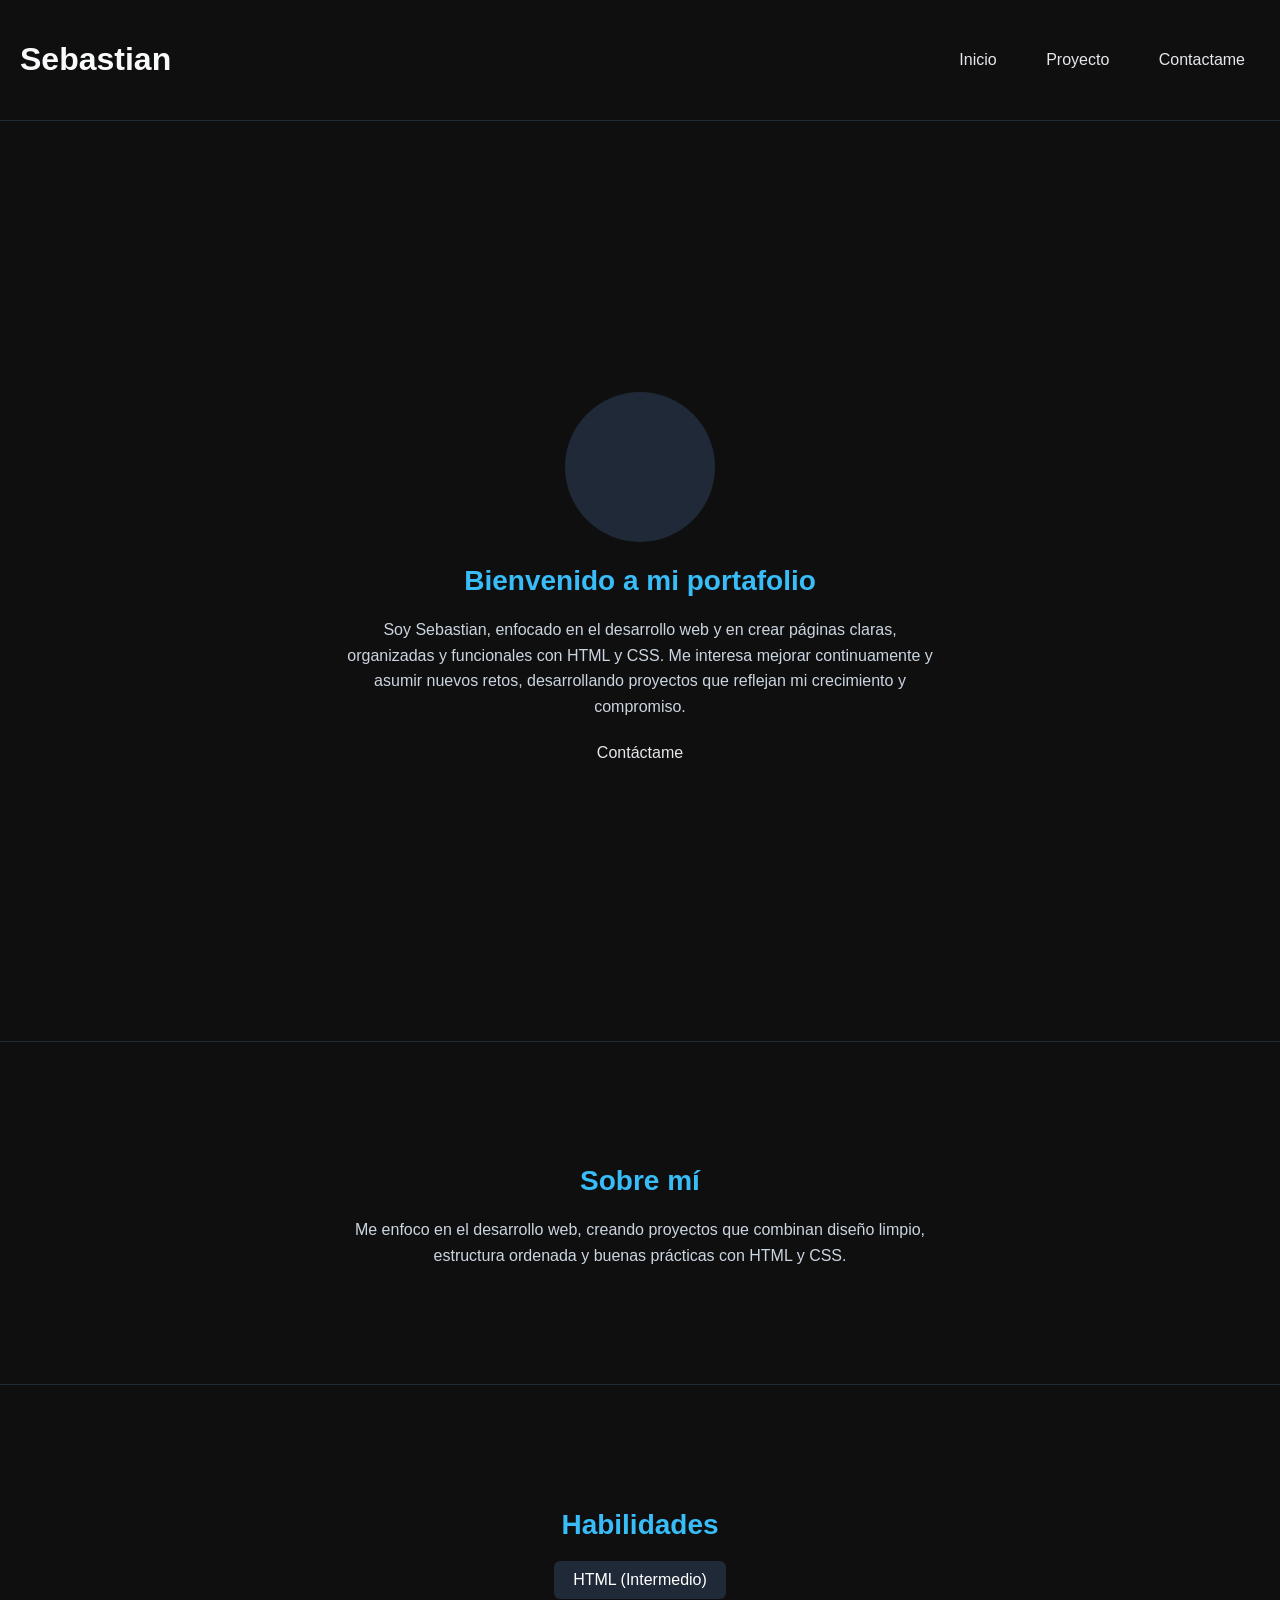
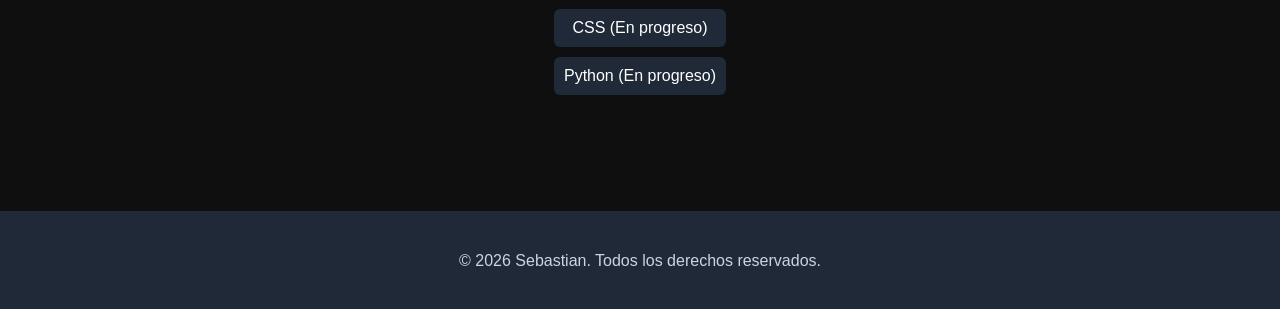
==== index.html @ 456dfbf9 "style css intermedio" ====
<!DOCTYPE html>
<html lang="es">
<head>
  <meta charset="UTF-8">
  <meta name="viewport" content="width=device-width, initial-scale=1.0">
  <title>Portafolio de Sebastian</title>
  <link href="css/style.css" rel="stylesheet">
</head>
<body>
<header>
  <h1>Sebastian</h1>
  <nav>
    <a href="index.html" class="btn">Inicio</a>
    <a href="mascotas.html" class="btn">Proyecto</a>
    <a href="contacto.html" class="btn"> Contactame</a>

  </nav>
</header>

<main>
  <section> 
    <div>
      <div class="foto"></div>  <!-- Aquí puedes agregar una foto tuya usando CSS -->

      <h2>Bienvenido a mi portafolio</h2>
      <p>Soy Sebastian, enfocado en el desarrollo web y en crear páginas claras, organizadas y funcionales con HTML y CSS. Me interesa mejorar continuamente y asumir nuevos retos, desarrollando proyectos que reflejan mi crecimiento y compromiso.</p>
      <a href="contacto.html" class="btn">Contáctame</a>
    </div>
  </section>

<section>
  <div>
    <h2>Sobre mí</h2>
    <p>Me enfoco en el desarrollo web, creando proyectos que combinan diseño limpio, estructura ordenada y buenas prácticas con HTML y CSS.</p>
  </div>
</section>

<section>
  <div>
    <h2>Habilidades</h2>
    <ul>
      <li>HTML (Intermedio)</li>
      <li>CSS (En progreso)</li>
      <li>Python (En progreso)</li>
    </ul>
  </div>
</section>
</main>
<footer>
  <p>&copy; 2026 Sebastian. Todos los derechos reservados.</p>
</footer>
</body>
</html>
---- css/style.css ----
body{
    background-color: #0f0f0f; /* fondo oscuro */
    color: white; /* texto blanco */
    margin: 0;
    font-family: Arial, sans-serif;
}

header{
  display: flex;
  justify-content: space-between;
  align-items: center;
  padding: 20px; 
  border-bottom: 1px solid #1f2937;
}

.foto {
  width: 150px;
  height: 150px;
  background-color: #1f2937;
  border-radius: 50%;
  margin: 0 auto 20px;
}

h1{
    color:#f9fafb; /* blanco suave */
}

h2{
    color: #38bdf8; /* azul moderno */
    text-align: center;
    font-size: 28px;
    margin-bottom: 20px;
}

p{
  color:#cbd5e1;
  text-align: center;
  line-height: 1.6;
}

nav a {
  color: #e5e7eb;
  text-decoration: none;
  margin-left: 15px;
  transition: 0.3s;

}

nav a:hover {
  color: #ff4d4d;
}

section{
  display: flex;
  justify-content: center;
  padding: 100px 20px; 
  border-bottom: 1px solid #1f2937;
}
section:first-of-type {
  min-height: 80vh;
  display: flex;
  align-items: center;
}

section div{
  max-width: 600px;
  text-align: center;
}

ul {
  list-style: none;
  padding: 0;
}

li {
  background-color: #1f2937;
  margin: 10px 0;
  padding: 10px;
  border-radius: 6px;
}

.btn {
  display: inline-block;
  color: #e5e7eb;
  padding: 8px 15px;
  text-decoration: none;
  border-radius: 6px;
  transition: 0.3s;
}



.btn:hover {
  background-color: #b91c1c;
  color: white;
  transform: scale(1.05);
}
footer{
  text-align: center;
  padding: 20px;
  background-color: #1f2937;
  color: #e5e7eb;
}
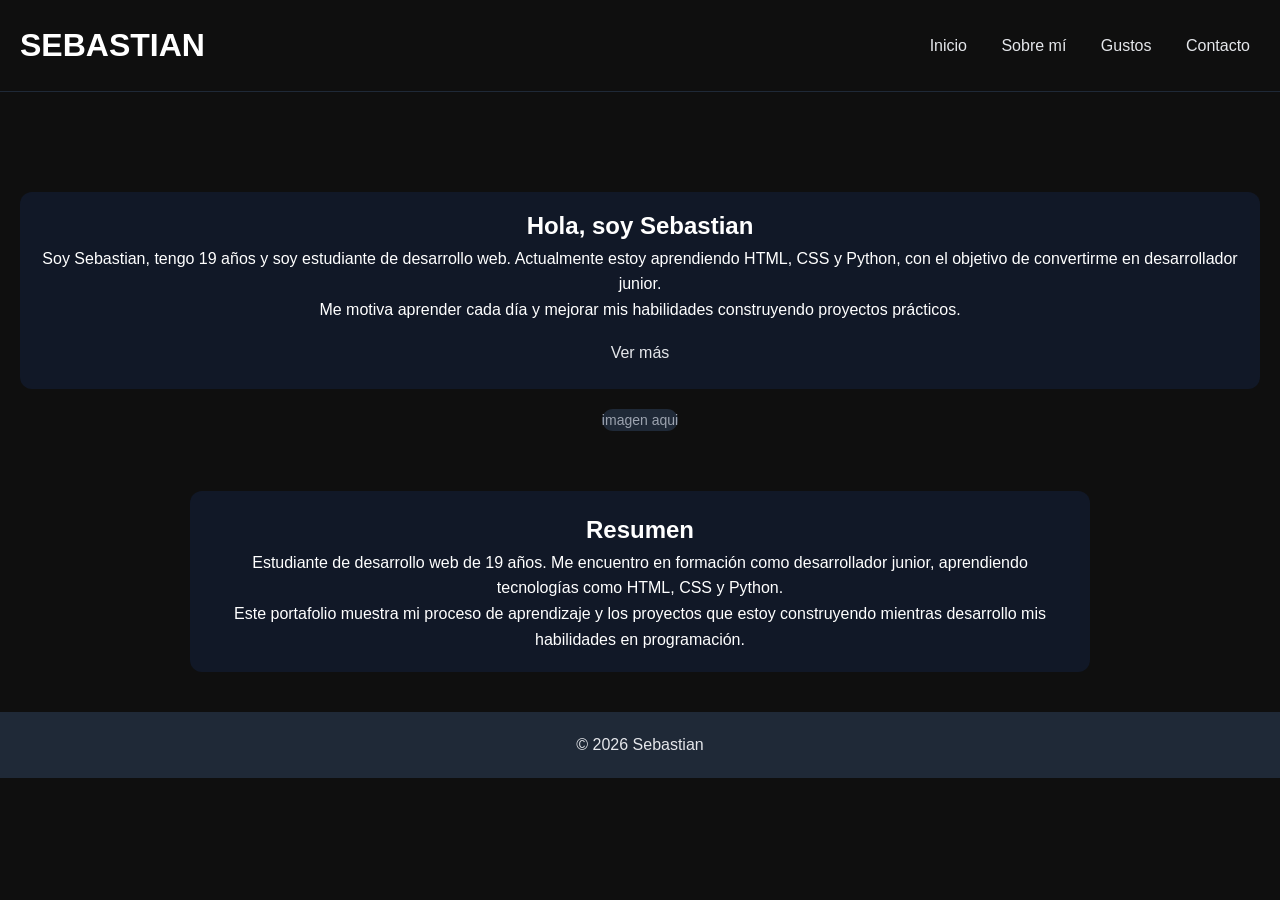
==== commit 4187c98e: "portafolio test" ====
--- a/index.html
+++ b/index.html
@@ -3,51 +3,68 @@
 <head>
   <meta charset="UTF-8">
   <meta name="viewport" content="width=device-width, initial-scale=1.0">
-  <title>Portafolio de Sebastian</title>
-  <link href="css/style.css" rel="stylesheet">
+  <title>Inicio | Portafolio</title>
+  <link rel="stylesheet" href="css/style.css">
 </head>
 <body>
+
 <header>
-  <h1>Sebastian</h1>
+  <h1>SEBASTIAN</h1>
+<input type="checkbox" id="menu-toggle">
+
+<label for="menu-toggle" class="menu-icon">
+  ☰
+</label>
   <nav>
-    <a href="index.html" class="btn">Inicio</a>
-    <a href="mascotas.html" class="btn">Proyecto</a>
-    <a href="contacto.html" class="btn"> Contactame</a>
-
+    <a href="index.html">Inicio</a>
+    <a href="sobre.html">Sobre mí</a>
+    <a href="gustos.html">Gustos</a>
+    <a href="contacto.html">Contacto</a>
   </nav>
 </header>
 
 <main>
-  <section> 
-    <div>
-      <div class="foto"></div>  <!-- Aquí puedes agregar una foto tuya usando CSS -->
 
-      <h2>Bienvenido a mi portafolio</h2>
-      <p>Soy Sebastian, enfocado en el desarrollo web y en crear páginas claras, organizadas y funcionales con HTML y CSS. Me interesa mejorar continuamente y asumir nuevos retos, desarrollando proyectos que reflejan mi crecimiento y compromiso.</p>
-      <a href="contacto.html" class="btn">Contáctame</a>
-    </div>
-  </section>
+<section class="hero">
 
-<section>
-  <div>
-    <h2>Sobre mí</h2>
-    <p>Me enfoco en el desarrollo web, creando proyectos que combinan diseño limpio, estructura ordenada y buenas prácticas con HTML y CSS.</p>
+  <div class="hero-text">
+    <h2>Hola, soy Sebastian</h2>
+    <p>
+      Soy Sebastian, tengo 19 años y soy estudiante de desarrollo web. Actualmente estoy aprendiendo HTML, CSS y Python, con el objetivo de convertirme en desarrollador junior.
+    </p>
+    
+    <p>
+      Me motiva aprender cada día y mejorar mis habilidades construyendo proyectos prácticos.
+    </p>
+
+
+<a href="sobre.html" class="btn">Ver más</a>
   </div>
+
+  <div class="hero-img">
+   imagen aqui
+  </div>
+
 </section>
 
 <section>
-  <div>
-    <h2>Habilidades</h2>
-    <ul>
-      <li>HTML (Intermedio)</li>
-      <li>CSS (En progreso)</li>
-      <li>Python (En progreso)</li>
-    </ul>
+  <div class="card">
+    <h2>Resumen</h2>
+
+    <p>
+      Estudiante de desarrollo web de 19 años. Me encuentro en formación como desarrollador junior, aprendiendo tecnologías como HTML, CSS y Python.
+    </p>
+
+    <p>
+      Este portafolio muestra mi proceso de aprendizaje y los proyectos que estoy construyendo mientras desarrollo mis habilidades en programación.
+    </p>
   </div>
 </section>
 </main>
+
 <footer>
-  <p>&copy; 2026 Sebastian. Todos los derechos reservados.</p>
+  <p>&copy; 2026 Sebastian</p>
 </footer>
+
 </body>
 </html>
--- a/css/style.css
+++ b/css/style.css
@@ -1,103 +1,236 @@
-body{
-    background-color: #0f0f0f; /* fondo oscuro */
-    color: white; /* texto blanco */
-    margin: 0;
-    font-family: Arial, sans-serif;
-}
-
-header{
+/* base */
+* {
+  margin: 0;
+  padding: 0;
+  box-sizing: border-box;
+}
+
+body {
+  background-color: #0f0f0f;
+  color: white;
+  font-family: Arial, sans-serif;
+  line-height: 1.6;
+}
+
+/* header */
+header {
   display: flex;
   justify-content: space-between;
   align-items: center;
-  padding: 20px; 
+  padding: 20px;
   border-bottom: 1px solid #1f2937;
-}
-
-.foto {
-  width: 150px;
-  height: 150px;
+  position: relative;
+}
+
+nav a {
+  color: #e5e7eb;
+  text-decoration: none;
+  margin-left: 10px;
+  padding: 6px 10px;
+  border-radius: 6px;
+  transition: 0.3s;
+}
+
+nav a:hover {
+  background-color: #b91c1c;
+  color: white;
+}
+
+/* layout */
+main {
+  margin-top: 80px;
+}
+
+section {
+  display: flex;
+  justify-content: center;
+  padding: 40px 20px;
+}
+
+/* cards */
+.card {
+  background-color: #111827;
+  padding: 25px;
+  border-radius: 12px;
+  max-width: 900px;
+  width: 100%;
+  text-align: center;
+  transition: 0.3s;
+}
+
+.card:hover {
+  transform: translateY(-5px);
   background-color: #1f2937;
-  border-radius: 50%;
-  margin: 0 auto 20px;
-}
-
-h1{
-    color:#f9fafb; /* blanco suave */
-}
-
-h2{
-    color: #38bdf8; /* azul moderno */
-    text-align: center;
-    font-size: 28px;
-    margin-bottom: 20px;
-}
-
-p{
-  color:#cbd5e1;
-  text-align: center;
-  line-height: 1.6;
-}
-
-nav a {
-  color: #e5e7eb;
-  text-decoration: none;
-  margin-left: 15px;
-  transition: 0.3s;
-
-}
-
-nav a:hover {
-  color: #ff4d4d;
-}
-
-section{
-  display: flex;
-  justify-content: center;
-  padding: 100px 20px; 
-  border-bottom: 1px solid #1f2937;
-}
-section:first-of-type {
-  min-height: 80vh;
+}
+
+/* hero */
+.hero {
+  min-height: 85vh;
   display: flex;
   align-items: center;
-}
-
-section div{
-  max-width: 600px;
-  text-align: center;
-}
-
-ul {
-  list-style: none;
-  padding: 0;
-}
-
-li {
+  justify-content: center;
+  gap: 40px;
+  padding: 40px;
+}
+
+.hero-text {
+  flex: 1;
+  padding: 20px;
+  background-color: #111827;
+  border-radius: 12px;
+}
+
+.hero-img {
+  flex: 1;
+  height: 350px;
   background-color: #1f2937;
-  margin: 10px 0;
-  padding: 10px;
-  border-radius: 6px;
-}
-
+  border-radius: 12px;
+  display: flex;
+  align-items: center;
+  justify-content: center;
+  color: #9ca3af;
+  font-size: 14px;
+}
+
+/* grid */
+.grid-section {
+  display: grid;
+  grid-template-columns: repeat(3, 1fr);
+  gap: 15px;
+  padding: 40px 20px;
+}
+
+/* botones */
 .btn {
   display: inline-block;
-  color: #e5e7eb;
+  margin-top: 10px;
   padding: 8px 15px;
+  color: #e5e7eb;
   text-decoration: none;
   border-radius: 6px;
   transition: 0.3s;
 }
 
-
-
 .btn:hover {
   background-color: #b91c1c;
   color: white;
-  transform: scale(1.05);
-}
-footer{
+}
+
+/* footer */
+footer {
   text-align: center;
   padding: 20px;
   background-color: #1f2937;
   color: #e5e7eb;
-}+}
+
+/* links contacto */
+.links {
+  display: flex;
+  gap: 15px;
+  justify-content: center;
+  margin-top: 10px;
+}
+
+.links a {
+  color: #e5e7eb;
+  text-decoration: none;
+  padding: 8px 12px;
+  background: #1f2937;
+  border-radius: 6px;
+  transition: 0.3s;
+}
+
+.links a:hover {
+  background: #b91c1c;
+  color: white;
+}
+
+/* menu hamburguesa */
+#menu-toggle {
+  display: none;
+}
+
+.menu-icon {
+  display: none;
+  font-size: 28px;
+  cursor: pointer;
+  color: white;
+}
+
+/* responsive */
+#menu-toggle {
+  display: none;
+}
+
+.menu-icon {
+  display: none;
+  font-size: 28px;
+  cursor: pointer;
+  color: white;
+}
+
+@media (max-width: 768px) {
+
+  .menu-icon {
+    display: block;
+  }
+
+  nav {
+    position: fixed;
+    top: 0;
+    right: -100%;
+    width: 70%;
+    height: 100vh;
+    background: #111827;
+
+    display: flex;
+    flex-direction: column;
+    align-items: center;
+    justify-content: center;
+
+    transition: 0.3s;
+    z-index: 1000;
+  }
+
+  nav a {
+    margin: 15px 0;
+    font-size: 18px;
+  }
+
+  #menu-toggle:checked + .menu-icon + nav {
+    right: 0;
+  }
+}
+
+  nav a:hover {
+    background-color: #1f2937;
+  }
+
+  #menu-toggle:checked + .menu-icon + nav {
+    max-height: 200px;
+  }
+
+  .hero {
+    flex-direction: column;
+    text-align: center;
+    min-height: auto;
+    padding: 20px;
+    gap: 20px;
+  }
+
+  .hero-img {
+    height: 250px;
+  }
+
+  .hero-text {
+    padding: 15px;
+  }
+
+  .grid-section {
+    grid-template-columns: 1fr;
+  }
+
+  .card {
+    padding: 20px;
+  }
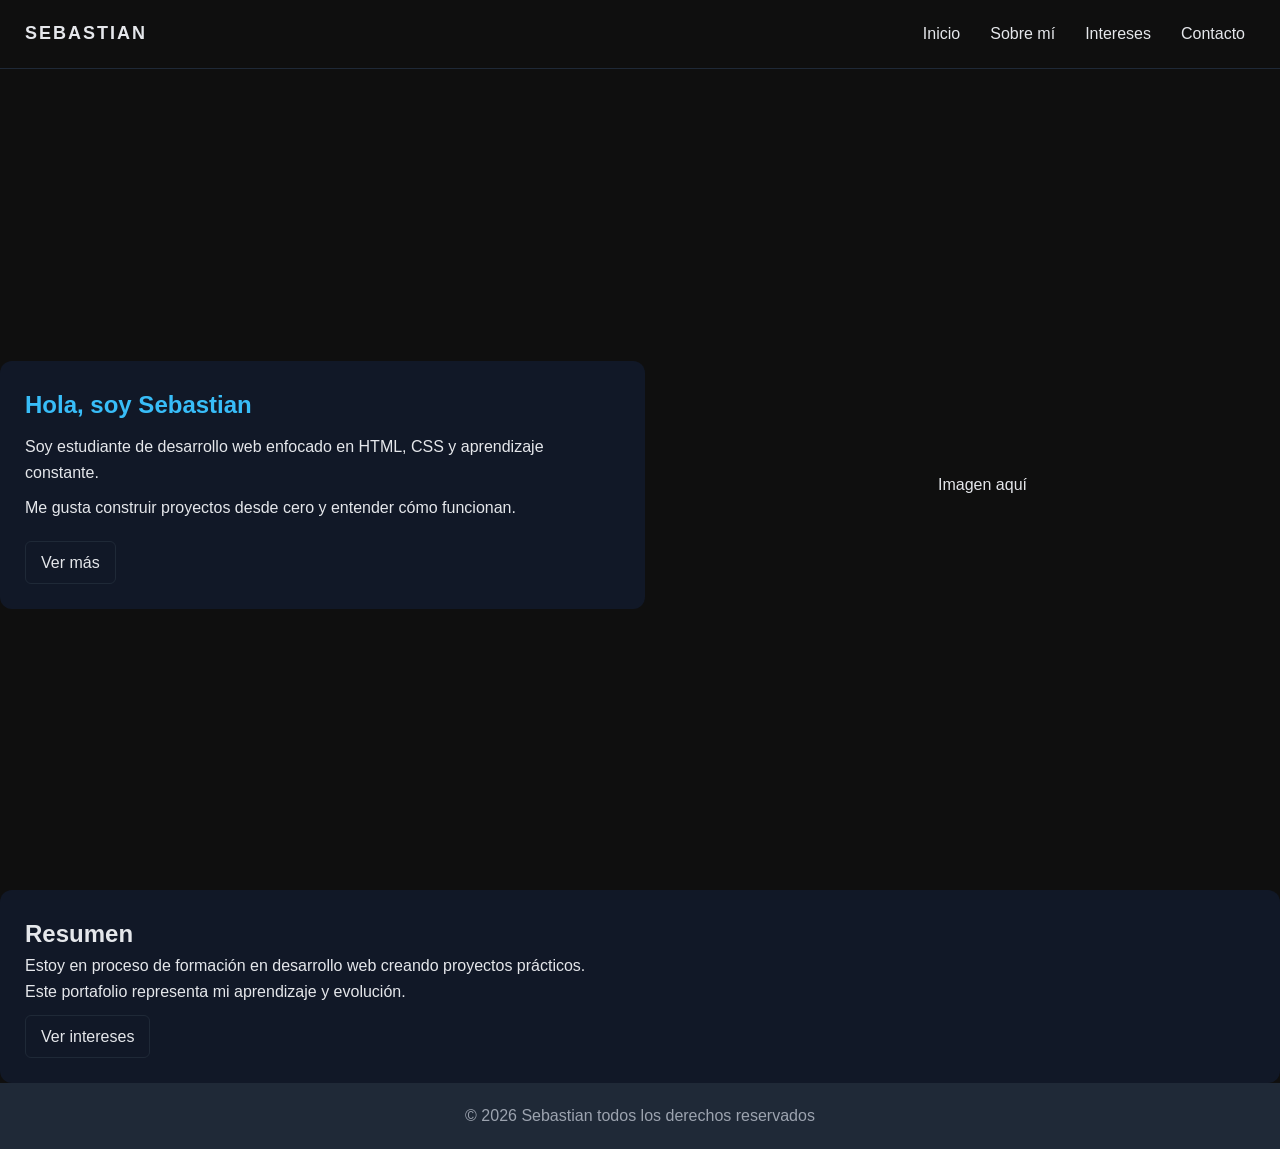
==== commit 41688c0f: "portafolio test" ====
--- a/index.html
+++ b/index.html
@@ -6,64 +6,76 @@
   <title>Inicio | Portafolio</title>
   <link rel="stylesheet" href="css/style.css">
 </head>
+
 <body>
 
-<header>
+<header class="header">
+
   <h1>SEBASTIAN</h1>
-<input type="checkbox" id="menu-toggle">
 
-<label for="menu-toggle" class="menu-icon">
-  ☰
-</label>
-  <nav>
-    <a href="index.html">Inicio</a>
-    <a href="sobre.html">Sobre mí</a>
-    <a href="gustos.html">Gustos</a>
-    <a href="contacto.html">Contacto</a>
+  <!-- MENU TOGGLE -->
+  <input type="checkbox" id="menu-toggle">
+
+  <label for="menu-toggle" class="menu-icon">☰</label>
+
+  <!-- NAV -->
+  <nav class="nav">
+    <a href="index.html" onclick="document.getElementById('menu-toggle').checked=false;">Inicio</a>
+    <a href="sobre.html" onclick="document.getElementById('menu-toggle').checked=false;">Sobre mí</a>
+    <a href="gustos.html" onclick="document.getElementById('menu-toggle').checked=false;">Intereses</a>
+    <a href="contacto.html" onclick="document.getElementById('menu-toggle').checked=false;">Contacto</a>
   </nav>
+
 </header>
 
 <main>
 
-<section class="hero">
+  <section class="hero">
 
-  <div class="hero-text">
-    <h2>Hola, soy Sebastian</h2>
-    <p>
-      Soy Sebastian, tengo 19 años y soy estudiante de desarrollo web. Actualmente estoy aprendiendo HTML, CSS y Python, con el objetivo de convertirme en desarrollador junior.
-    </p>
-    
-    <p>
-      Me motiva aprender cada día y mejorar mis habilidades construyendo proyectos prácticos.
-    </p>
+    <div class="hero-text">
+      <h2>Hola, soy Sebastian</h2>
 
+      <p>
+        Soy estudiante de desarrollo web enfocado en HTML, CSS y aprendizaje constante.
+      </p>
 
-<a href="sobre.html" class="btn">Ver más</a>
-  </div>
+      <p>
+        Me gusta construir proyectos desde cero y entender cómo funcionan.
+      </p>
 
-  <div class="hero-img">
-   imagen aqui
-  </div>
+      <a href="sobre.html" class="btn">Ver más</a>
+    </div>
 
-</section>
+    <div class="hero-img">
+      Imagen aquí
+    </div>
 
-<section>
-  <div class="card">
-    <h2>Resumen</h2>
+  </section>
 
-    <p>
-      Estudiante de desarrollo web de 19 años. Me encuentro en formación como desarrollador junior, aprendiendo tecnologías como HTML, CSS y Python.
-    </p>
+  <section>
+    <div class="container">
+      <div class="card">
 
-    <p>
-      Este portafolio muestra mi proceso de aprendizaje y los proyectos que estoy construyendo mientras desarrollo mis habilidades en programación.
-    </p>
-  </div>
-</section>
+        <h2>Resumen</h2>
+
+        <p>
+          Estoy en proceso de formación en desarrollo web creando proyectos prácticos.
+        </p>
+
+        <p>
+          Este portafolio representa mi aprendizaje y evolución.
+        </p>
+
+        <a href="gustos.html" class="btn">Ver intereses</a>
+
+      </div>
+    </div>
+  </section>
+
 </main>
 
 <footer>
-  <p>&copy; 2026 Sebastian</p>
+  <p>&copy; 2026 Sebastian todos los derechos reservados</p>
 </footer>
 
 </body>
--- a/css/style.css
+++ b/css/style.css
@@ -1,4 +1,3 @@
-/* base */
 * {
   margin: 0;
   padding: 0;
@@ -7,25 +6,45 @@
 
 body {
   background-color: #0f0f0f;
-  color: white;
+  color: #e5e7eb;
   font-family: Arial, sans-serif;
   line-height: 1.6;
+
+  min-height: 100vh;
+  display: flex;
+  flex-direction: column;
 }
 
-/* header */
+/* HEADER */
 header {
+  position: fixed;
+  top: 0;
+  width: 100%;
+  background: #0f0f0f;
+  border-bottom: 1px solid #1f2937;
+
   display: flex;
   justify-content: space-between;
   align-items: center;
-  padding: 20px;
-  border-bottom: 1px solid #1f2937;
-  position: relative;
+
+  padding: 15px 25px;
+  z-index: 1000;
+}
+
+header h1 {
+  font-size: 18px;
+  letter-spacing: 2px;
+}
+
+/* NAV DESKTOP */
+nav {
+  display: flex;
+  gap: 10px;
 }
 
 nav a {
   color: #e5e7eb;
   text-decoration: none;
-  margin-left: 10px;
   padding: 6px 10px;
   border-radius: 6px;
   transition: 0.3s;
@@ -36,25 +55,50 @@
   color: white;
 }
 
-/* layout */
+/* MAIN */
 main {
+  flex: 1;
   margin-top: 80px;
 }
 
-section {
+/* HERO */
+.hero {
+  min-height: 90vh;
   display: flex;
-  justify-content: center;
-  padding: 40px 20px;
+  align-items: center;
+  justify-content: space-between;
+  gap: 40px;
 }
 
-/* cards */
+.hero-text {
+  flex: 1;
+  padding: 25px;
+  background-color: #111827;
+  border-radius: 12px;
+}
+
+.hero-text h2 {
+  color: #38bdf8;
+  margin-bottom: 10px;
+}
+
+.hero-text p {
+  margin-bottom: 10px;
+}
+
+.hero-img {
+  flex: 1;
+  height: 350px;
+  display: flex;
+  align-items: center;
+  justify-content: center;
+}
+
+/* CARD */
 .card {
   background-color: #111827;
   padding: 25px;
   border-radius: 12px;
-  max-width: 900px;
-  width: 100%;
-  text-align: center;
   transition: 0.3s;
 }
 
@@ -63,44 +107,7 @@
   background-color: #1f2937;
 }
 
-/* hero */
-.hero {
-  min-height: 85vh;
-  display: flex;
-  align-items: center;
-  justify-content: center;
-  gap: 40px;
-  padding: 40px;
-}
-
-.hero-text {
-  flex: 1;
-  padding: 20px;
-  background-color: #111827;
-  border-radius: 12px;
-}
-
-.hero-img {
-  flex: 1;
-  height: 350px;
-  background-color: #1f2937;
-  border-radius: 12px;
-  display: flex;
-  align-items: center;
-  justify-content: center;
-  color: #9ca3af;
-  font-size: 14px;
-}
-
-/* grid */
-.grid-section {
-  display: grid;
-  grid-template-columns: repeat(3, 1fr);
-  gap: 15px;
-  padding: 40px 20px;
-}
-
-/* botones */
+/* BOTONES */
 .btn {
   display: inline-block;
   margin-top: 10px;
@@ -108,6 +115,7 @@
   color: #e5e7eb;
   text-decoration: none;
   border-radius: 6px;
+  border: 1px solid #1f2937;
   transition: 0.3s;
 }
 
@@ -116,59 +124,29 @@
   color: white;
 }
 
-/* footer */
+/* FOOTER */
 footer {
   text-align: center;
   padding: 20px;
   background-color: #1f2937;
-  color: #e5e7eb;
+  color: #9ca3af;
 }
 
-/* links contacto */
-.links {
-  display: flex;
-  gap: 15px;
-  justify-content: center;
-  margin-top: 10px;
-}
+/* MENU HAMBURGUESA */
 
-.links a {
-  color: #e5e7eb;
-  text-decoration: none;
-  padding: 8px 12px;
-  background: #1f2937;
-  border-radius: 6px;
-  transition: 0.3s;
-}
-
-.links a:hover {
-  background: #b91c1c;
-  color: white;
-}
-
-/* menu hamburguesa */
 #menu-toggle {
   display: none;
 }
 
 .menu-icon {
   display: none;
-  font-size: 28px;
+  font-size: 26px;
   cursor: pointer;
   color: white;
 }
 
-/* responsive */
-#menu-toggle {
-  display: none;
-}
+   /* RESPONSIVE */
 
-.menu-icon {
-  display: none;
-  font-size: 28px;
-  cursor: pointer;
-  color: white;
-}
 
 @media (max-width: 768px) {
 
@@ -179,58 +157,42 @@
   nav {
     position: fixed;
     top: 0;
-    right: -100%;
-    width: 70%;
+    right: 0;
+
+    width: 65%;
     height: 100vh;
     background: #111827;
 
     display: flex;
     flex-direction: column;
+    justify-content: center;
     align-items: center;
-    justify-content: center;
 
-    transition: 0.3s;
-    z-index: 1000;
+    transform: translateX(100%);
+    transition: transform 0.3s ease;
+
+    z-index: 9999;
+  }
+
+  #menu-toggle:checked ~ nav {
+    transform: translateX(0);
   }
 
   nav a {
-    margin: 15px 0;
+    margin: 10px 0;
     font-size: 18px;
-  }
-
-  #menu-toggle:checked + .menu-icon + nav {
-    right: 0;
-  }
-}
-
-  nav a:hover {
-    background-color: #1f2937;
-  }
-
-  #menu-toggle:checked + .menu-icon + nav {
-    max-height: 200px;
+    width: 100%;
+    text-align: center;
+    padding: 12px;
   }
 
   .hero {
     flex-direction: column;
     text-align: center;
-    min-height: auto;
-    padding: 20px;
     gap: 20px;
   }
 
   .hero-img {
     height: 250px;
   }
-
-  .hero-text {
-    padding: 15px;
-  }
-
-  .grid-section {
-    grid-template-columns: 1fr;
-  }
-
-  .card {
-    padding: 20px;
-  }
+}
